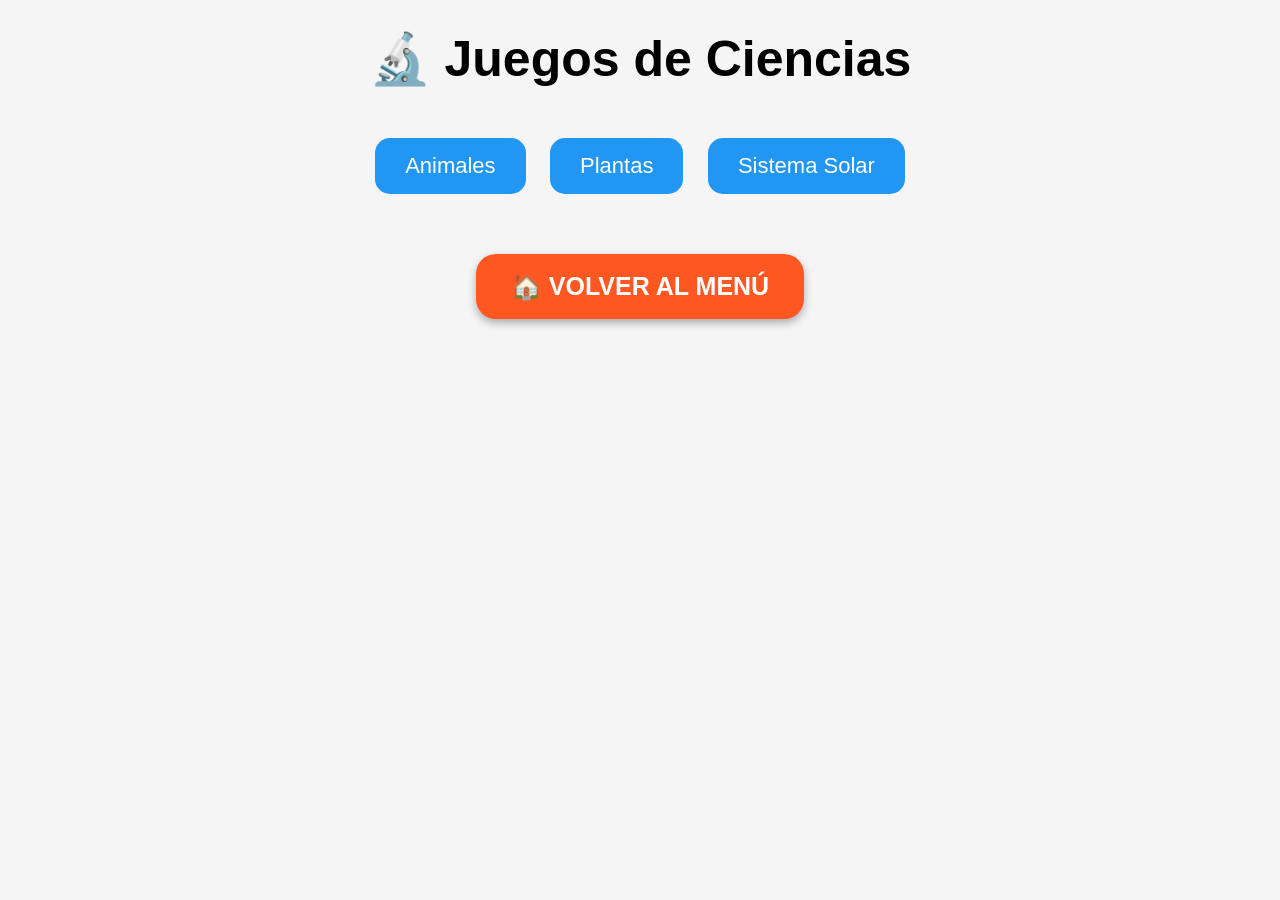
==== ciencias.html @ 85c37f48 "Add files via upload" ====
<!DOCTYPE html>
<html lang="es">
<head>
    <meta charset="UTF-8">
    <title>Ciencias</title>
    <link rel="stylesheet" href="styles.css">
</head>
<body>
<h1 class="titulo">🔬 Juegos de Ciencias</h1>
<div class="juegos">
    <button class="boton-juego">Animales</button>
    <button class="boton-juego">Plantas</button>
    <button class="boton-juego">Sistema Solar</button>
</div>
<div class="contenedor-volver">
    <a href="index.html" class="volver">
        🏠 VOLVER AL MENÚ
    </a>
</div>
</body>
</html>
---- styles.css ----
*{
    margin:0;
    padding:0;
    box-sizing:border-box;
}
body{
    background:#f5f5f5;
    font-family:Arial, sans-serif;
}
.contenedor{
    width:95%;
    height:95vh;
    margin:auto;
    margin-top:10px;
    display:grid;
    grid-template-columns:1fr 1fr;
    grid-template-rows:1fr 1fr;
    gap:20px;
}
.area{
    text-decoration:none;
    color:white;
    display:flex;
    justify-content:center;
    align-items:center;
    font-size:40px;
    font-weight:bold;
    border-radius:30px;
    transition:0.3s;
}
.area:hover{
    transform:scale(1.03);
}
.mate{
    background:#4CAF50;
}
.comu{
    background:#2196F3;
}
.ciencia{
    background:#FF9800;
}
.social{
    background:#9C27B0;
}
/* PAGINAS INTERNAS */
.titulo{
    text-align:center;
    margin-top:30px;
    font-size:50px;
}
.juegos{
    text-align:center;
    margin-top:40px;
}
.boton-juego{
    padding:15px 30px;
    font-size:22px;
    margin:10px;
    cursor:pointer;
    border:none;
    border-radius:15px;
    background:#2196F3;
    color:white;
}
.boton-juego:hover{
    transform:scale(1.05);
}
.contenedor-volver{
    text-align:center;
    margin-top:50px;
}
.volver{
    display:inline-block;
    background:#FF5722;
    color:white;
    text-decoration:none;
    padding:18px 35px;
    font-size:25px;
    font-weight:bold;
    border-radius:20px;
    box-shadow:0 4px 8px rgba(0,0,0,0.3);
}
.volver:hover{
    transform:scale(1.05);
}
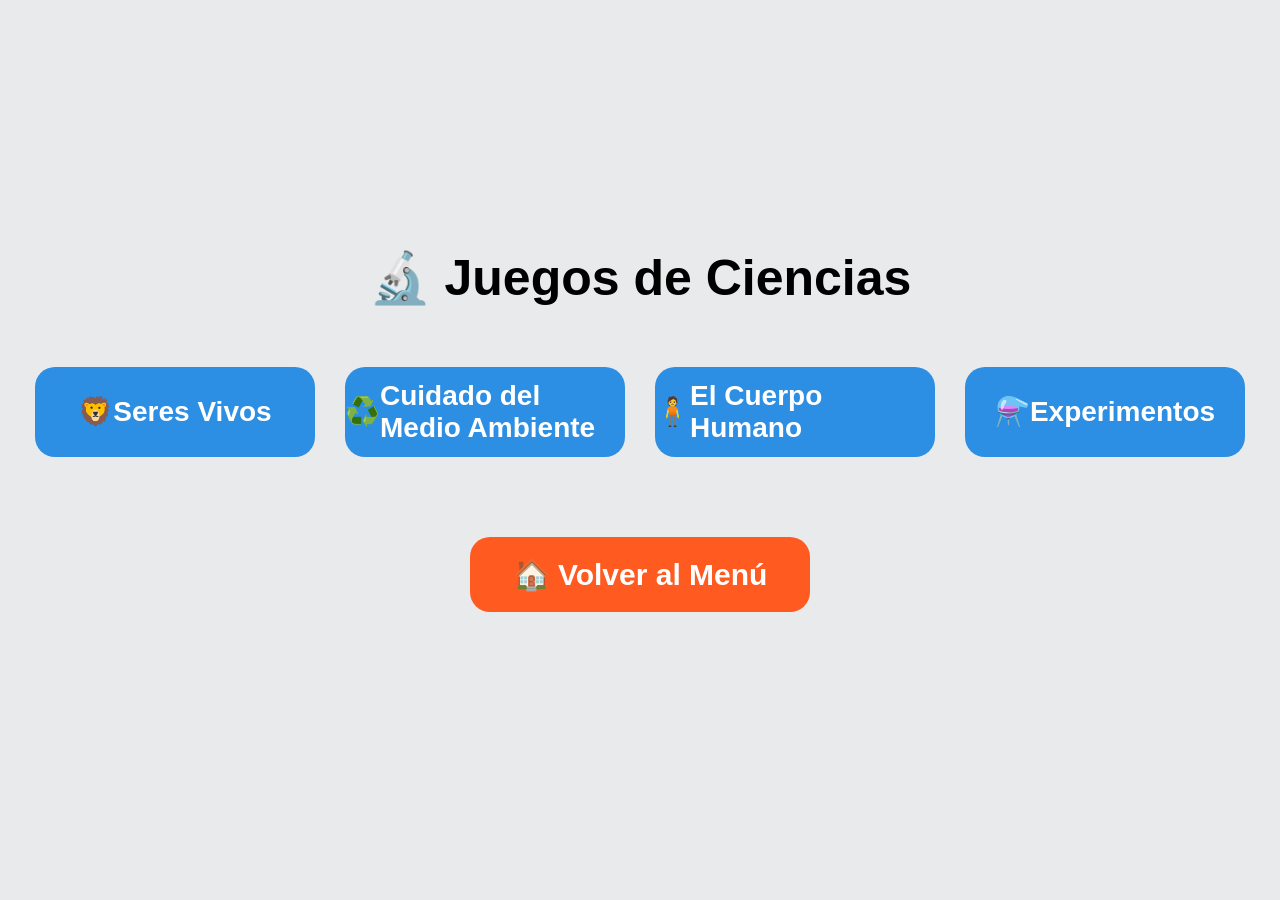
==== commit 1434da3f: "Add files via upload" ====
--- a/ciencias.html
+++ b/ciencias.html
@@ -2,19 +2,33 @@
 <html lang="es">
 <head>
     <meta charset="UTF-8">
-    <title>Ciencias</title>
+    <meta name="viewport" content="width=device-width, initial-scale=1.0">
+    <title>Juegos de Ciencias</title>
     <link rel="stylesheet" href="styles.css">
 </head>
 <body>
-<h1 class="titulo">🔬 Juegos de Ciencias</h1>
-<div class="juegos">
-    <button class="boton-juego">Animales</button>
-    <button class="boton-juego">Plantas</button>
-    <button class="boton-juego">Sistema Solar</button>
-</div>
-<div class="contenedor-volver">
+<div class="pagina-juego">
+    <h1>🔬 Juegos de Ciencias</h1>
+    <div class="juegos">
+        <a href="#" class="opcion">
+            <span class="icono">🦁</span>
+            <span>Seres Vivos</span>
+        </a>
+        <a href="#" class="opcion">
+            <span class="icono">♻️</span>
+            <span>Cuidado del Medio Ambiente</span>
+        </a>
+        <a href="#" class="opcion">
+            <span class="icono">🧍</span>
+            <span>El Cuerpo Humano</span>
+        </a>
+        <a href="#" class="opcion">
+            <span class="icono">⚗️</span>
+            <span>Experimentos</span>
+        </a>
+    </div>
     <a href="index.html" class="volver">
-        🏠 VOLVER AL MENÚ
+        🏠 Volver al Menú
     </a>
 </div>
 </body>
--- a/styles.css
+++ b/styles.css
@@ -1,86 +1,102 @@
-*{
+body{
     margin:0;
-    padding:0;
-    box-sizing:border-box;
-}
-body{
-    background:#f5f5f5;
+    min-height:100vh;
+    display:flex;
+    justify-content:center;
+    align-items:center;
+    background:#e9eaec;
     font-family:Arial, sans-serif;
 }
 .contenedor{
-    width:95%;
-    height:95vh;
-    margin:auto;
-    margin-top:10px;
+    width:100%;
+    max-width:1000px;
+
+    padding:30px;
+    background:white;
+    border-radius:20px;
+    box-shadow:0 4px 15px rgba(0,0,0,0.2);
+
     display:grid;
     grid-template-columns:1fr 1fr;
-    grid-template-rows:1fr 1fr;
-    gap:20px;
+    gap:25px;
+
 }
 .area{
+    display:flex;
+    align-items:center;
+    justify-content:center;
+    gap:15px;
+
+    height:140px;
+
+    border-radius:20px;
     text-decoration:none;
     color:white;
+    font-size:20px;
+    font-weight:bold;
+}
+.area:hover{
+    transform:scale(1.05);
+}
+.area img{
+    width:80px;
+    height:80px;
+    object-fit:cover;
+}
+.mate{
+    background: #4caf50;
+}
+
+.comu{
+    background:#2196f3;
+}
+
+.ciencia{
+    background: #ff9800;
+}
+
+.geografia{
+    background:#9c27b0;
+}
+h1{
+    text-align:center;
+    margin-top:40px;
+    font-size:50px;
+}
+.juegos{
+    display:flex;
+    justify-content:center;
+    flex-wrap:wrap;
+    gap:30px;
+    margin-top:60px;
+}
+.opcion{
+    width:280px;
+    height:90px;
+    background:#2d8fe3;
+    color:white;
+    text-decoration:none;
     display:flex;
     justify-content:center;
     align-items:center;
-    font-size:40px;
+    border-radius:20px;
+    font-size:28px;
     font-weight:bold;
-    border-radius:30px;
     transition:0.3s;
 }
-.area:hover{
-    transform:scale(1.03);
-}
-.mate{
-    background:#4CAF50;
-}
-.comu{
-    background:#2196F3;
-}
-.ciencia{
-    background:#FF9800;
-}
-.social{
-    background:#9C27B0;
-}
-/* PAGINAS INTERNAS */
-.titulo{
-    text-align:center;
-    margin-top:30px;
-    font-size:50px;
-}
-.juegos{
-    text-align:center;
-    margin-top:40px;
-}
-.boton-juego{
-    padding:15px 30px;
-    font-size:22px;
-    margin:10px;
-    cursor:pointer;
-    border:none;
-    border-radius:15px;
-    background:#2196F3;
-    color:white;
-}
-.boton-juego:hover{
-    transform:scale(1.05);
-}
-.contenedor-volver{
-    text-align:center;
-    margin-top:50px;
+.opcion:hover{
+    transform:scale(1.08);
 }
 .volver{
-    display:inline-block;
-    background:#FF5722;
+    display:block;
+    width:300px;
+    margin:80px auto;
+    text-align:center;
+    text-decoration:none;
+    background:#ff5a1f;
     color:white;
-    text-decoration:none;
-    padding:18px 35px;
-    font-size:25px;
+    padding:20px;
+    border-radius:20px;
+    font-size:30px;
     font-weight:bold;
-    border-radius:20px;
-    box-shadow:0 4px 8px rgba(0,0,0,0.3);
 }
-.volver:hover{
-    transform:scale(1.05);
-}
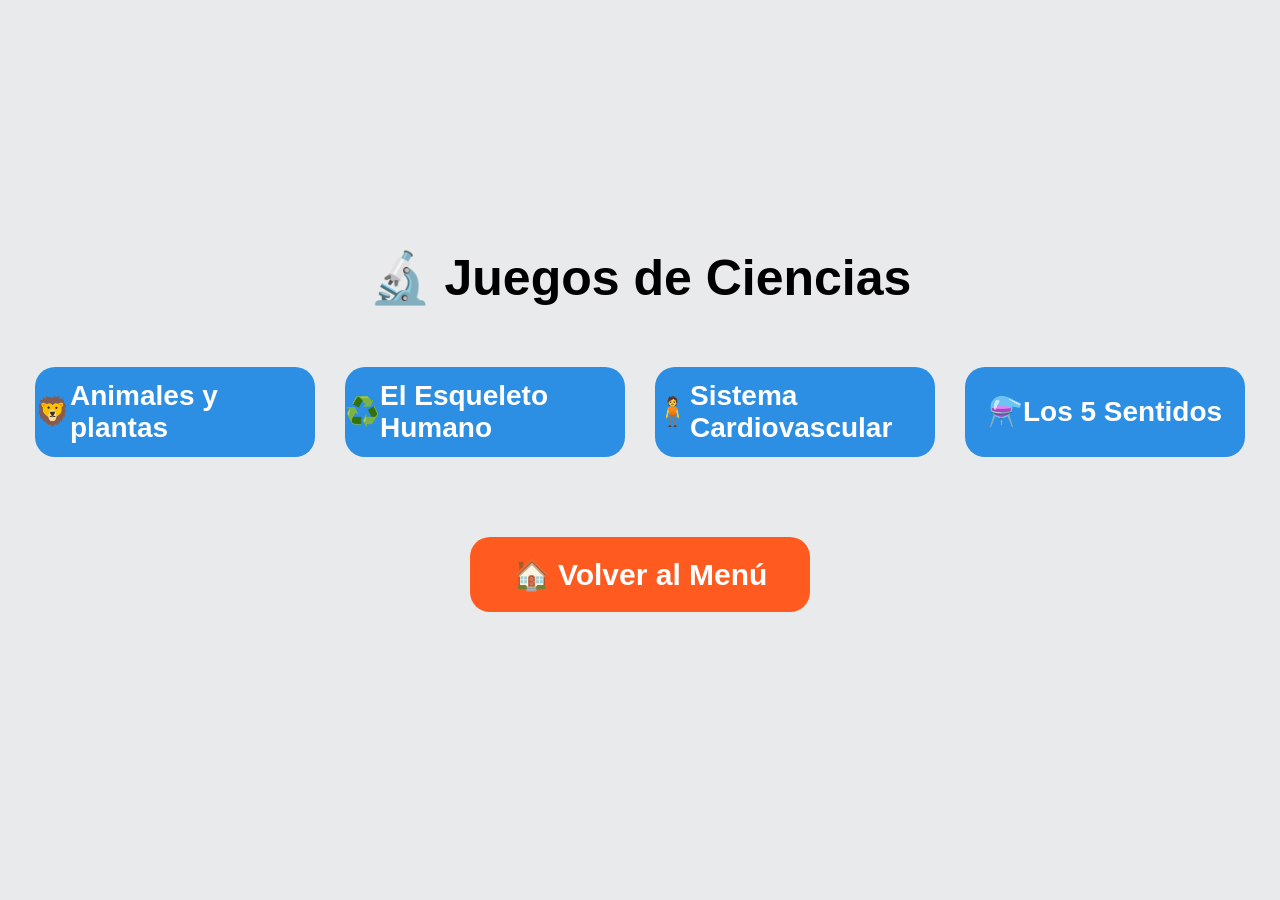
==== commit 020f7c31: "Update ciencias.html" ====
--- a/ciencias.html
+++ b/ciencias.html
@@ -12,19 +12,19 @@
     <div class="juegos">
         <a href="#" class="opcion">
             <span class="icono">🦁</span>
-            <span>Seres Vivos</span>
+            <span>Animales y plantas</span>
         </a>
         <a href="#" class="opcion">
             <span class="icono">♻️</span>
-            <span>Cuidado del Medio Ambiente</span>
+            <span>El Esqueleto Humano</span>
         </a>
         <a href="#" class="opcion">
             <span class="icono">🧍</span>
-            <span>El Cuerpo Humano</span>
+            <span>Sistema Cardiovascular</span>
         </a>
         <a href="#" class="opcion">
             <span class="icono">⚗️</span>
-            <span>Experimentos</span>
+            <span>Los 5 Sentidos</span>
         </a>
     </div>
     <a href="index.html" class="volver">
@@ -32,4 +32,4 @@
     </a>
 </div>
 </body>
-</html>+</html>
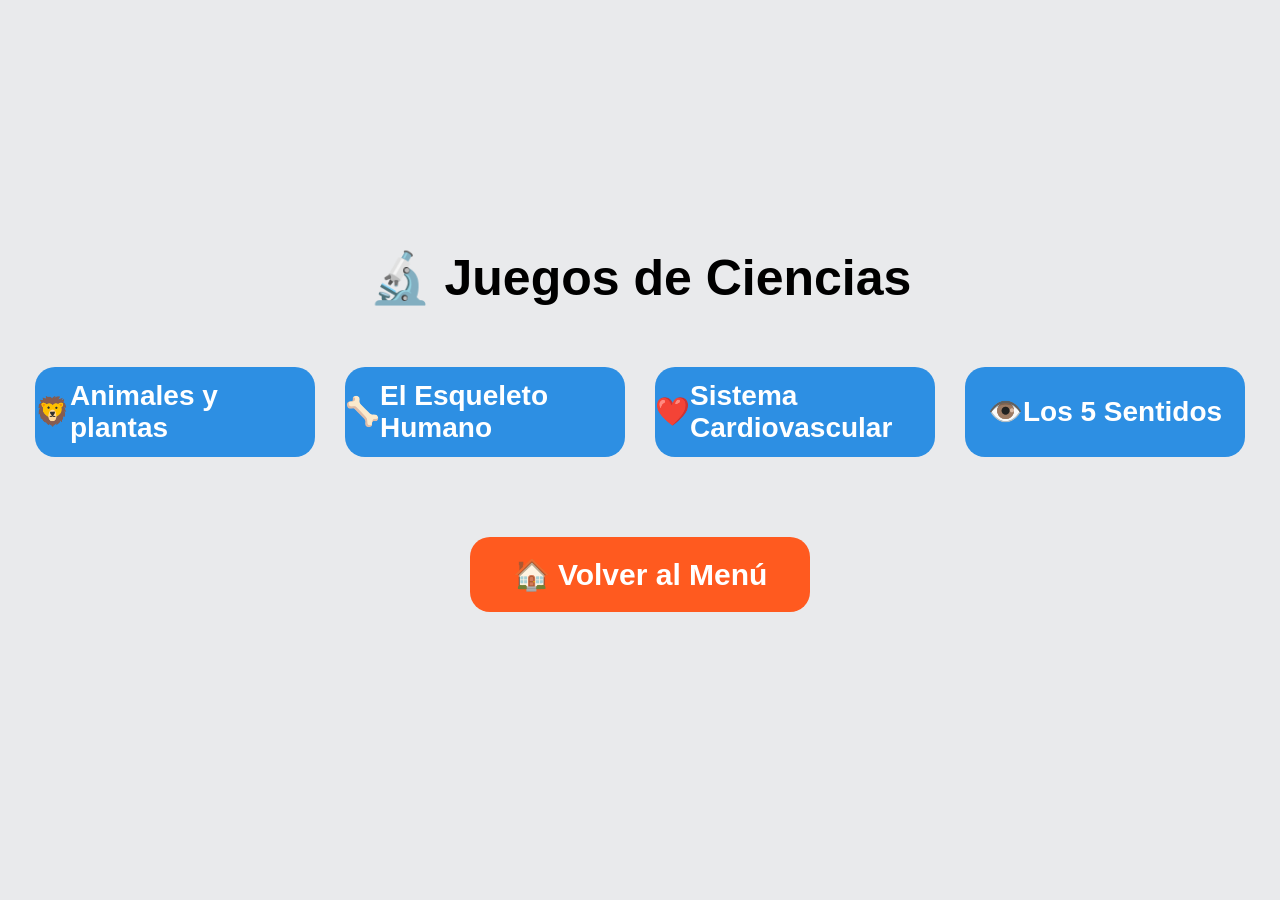
==== commit 8250b1aa: "Update ciencias.html" ====
--- a/ciencias.html
+++ b/ciencias.html
@@ -15,15 +15,15 @@
             <span>Animales y plantas</span>
         </a>
         <a href="#" class="opcion">
-            <span class="icono">♻️</span>
+            <span class="icono">🦴</span>
             <span>El Esqueleto Humano</span>
         </a>
         <a href="#" class="opcion">
-            <span class="icono">🧍</span>
+            <span class="icono">❤️</span>
             <span>Sistema Cardiovascular</span>
         </a>
         <a href="#" class="opcion">
-            <span class="icono">⚗️</span>
+            <span class="icono">👁️</span>
             <span>Los 5 Sentidos</span>
         </a>
     </div>
